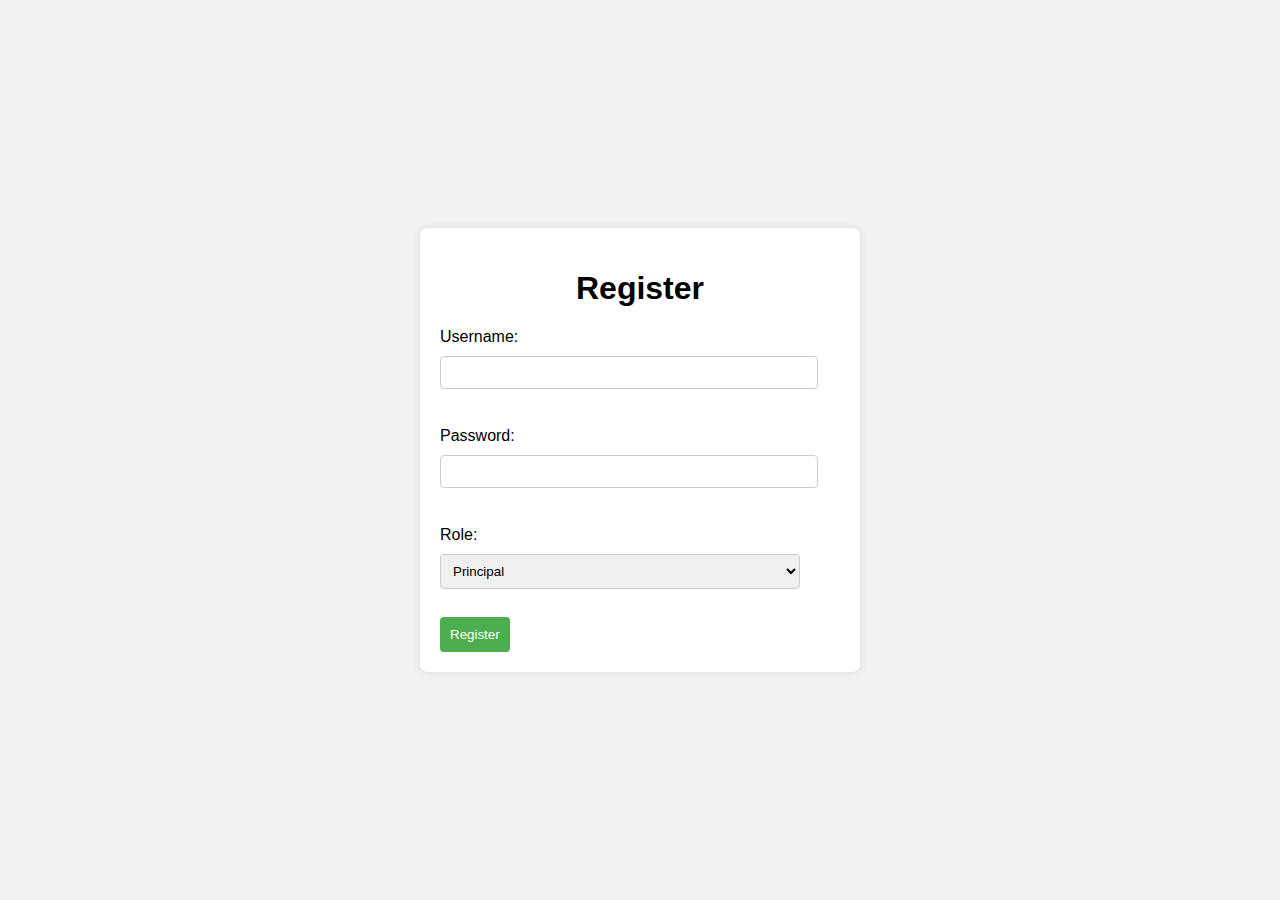
==== templates/register.html @ 94fca037 "Initial commit" ====
<!DOCTYPE html>
<html>

<head>
    <title>Register</title>
    <style>
        body {
            font-family: Arial, sans-serif;
            background-color: #f2f2f2;
            display: flex;
            justify-content: center;
            align-items: center;
            height: 100vh;
            margin: 0;
        }

        .register-container {
            background-color: #fff;
            padding: 20px;
            border-radius: 8px;
            box-shadow: 0 0 10px rgba(0, 0, 0, 0.1);
            width: 100%;
            max-width: 400px;
        }

        h1 {
            text-align: center;
        }

        label {
            display: block;
            margin: 10px 0 5px;
        }

        input[type="text"],
        input[type="password"],
        select {
            width: 90%;
            padding: 8px;
            margin: 5px 0 10px;
            border: 1px solid #ccc;
            border-radius: 4px;
        }

        input[type="submit"] {
            width: auto;
            padding: 10px;
            background-color: hsl(122, 39%, 49%);
            color: white;
            border: none;
            border-radius: 4px;
            cursor: pointer;
        }

        input[type="submit"]:hover {
            background-color: #45a049;
        }

        @media (max-width: 600px) {
            .register-container {
                padding: 15px;
            }

            input[type="text"],
            input[type="password"],
            select {
                padding: 6px;
            }

            input[type="submit"] {
                padding: 8px;
            }
        }
    </style>
</head>

<body>
    <div class="register-container">
        <h1>Register</h1>
        <form action="" method="post">
            <label for="username">Username:</label>
            <input type="text" id="username" name="username"><br><br>
            <label for="password">Password:</label>
            <input type="password" id="password" name="password"><br><br>
            <label for="role">Role:</label>
            <select id="role" name="role">
                <option value="principal">Principal</option>
                <option value="teacher">Teacher</option>
                <option value="student">Student</option>
            </select><br><br>
            <input type="submit" value="Register">
        </form>
    </div>
</body>

</html>
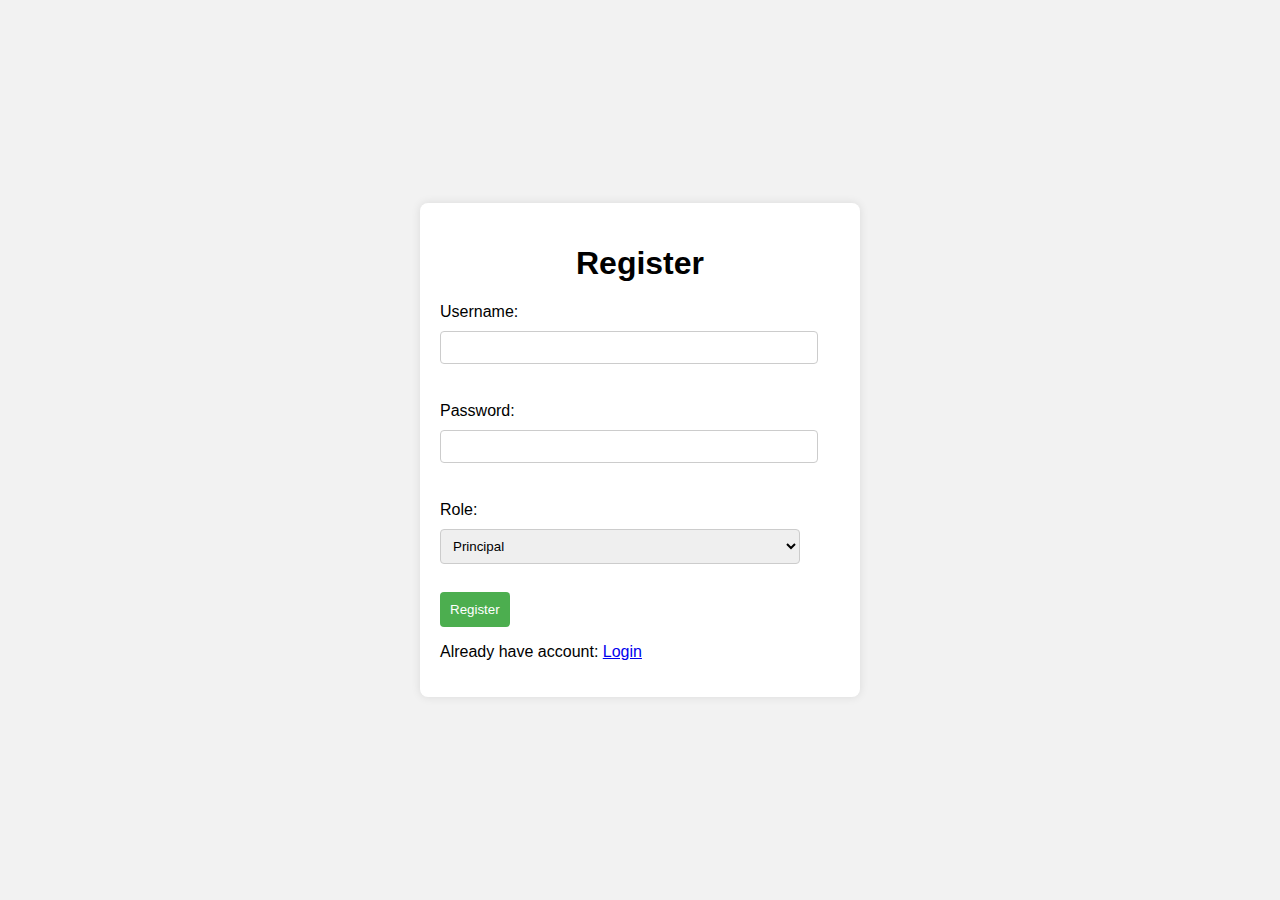
==== commit 50b29148: "Update register.html" ====
--- a/templates/register.html
+++ b/templates/register.html
@@ -90,7 +90,9 @@
             </select><br><br>
             <input type="submit" value="Register">
         </form>
+        <p>Already have account: <a class="nav-link" href="{{ url_for('login') }}"><i class="fas fa-sign-in-alt"></i>
+                                Login</a></p>
     </div>
 </body>
 
-</html>+</html>
